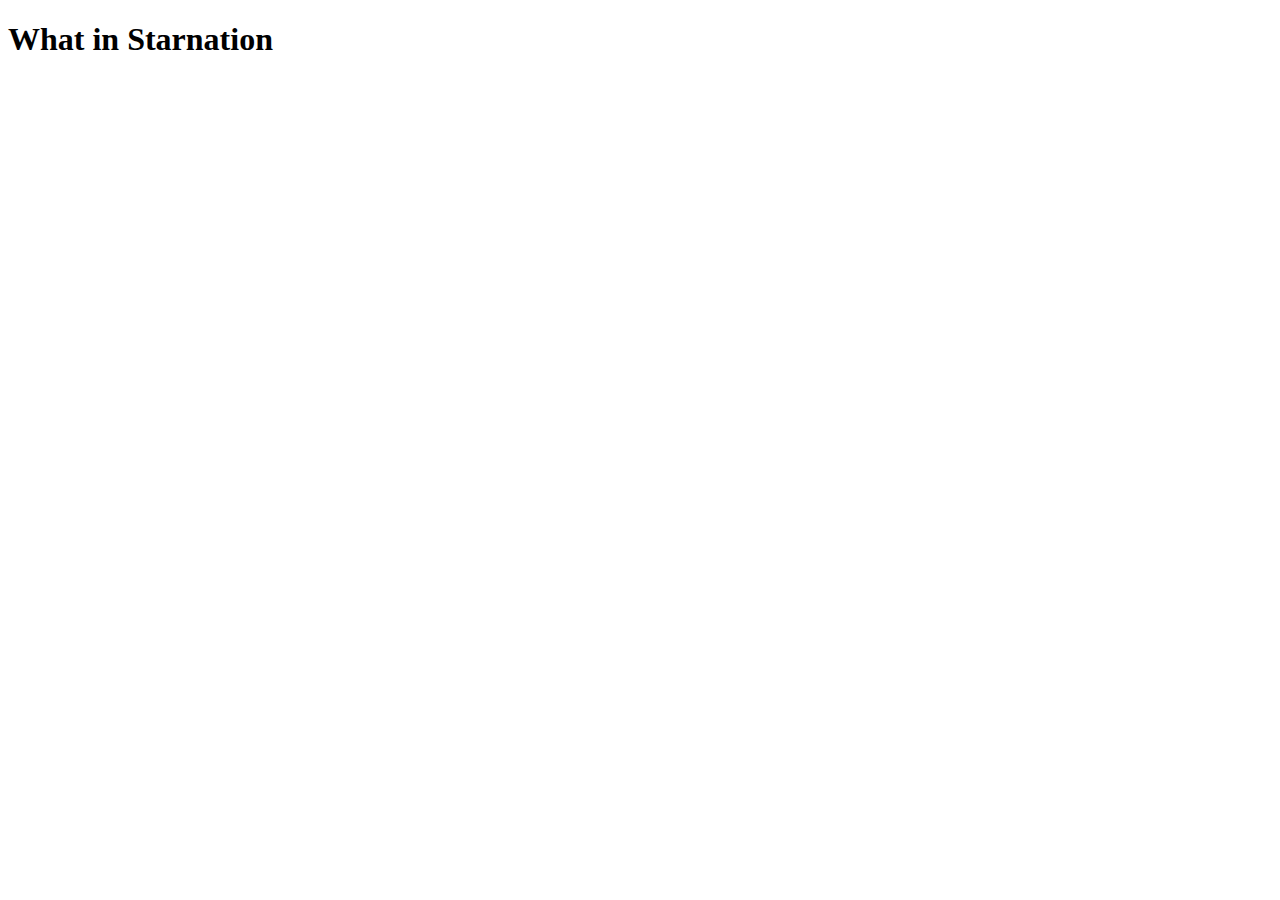
==== index.html @ 55dad00b "added configs and html/css" ====
<!DOCTYPE html>
<html lang="en">
<head>
    <meta charset="UTF-8">
    <meta name="viewport" content="width=device-width, initial-scale=1.0">
    <meta http-equiv="X-UA-Compatible" content="ie=edge">
    <title>What in Starnation</title>
    <link rel="stylesheet" href="./index.css">
</head>
<body>
    <header>
        <h1>What in Starnation</h1>
    </header>
    <main>
        
    </main>
</body>
</html>
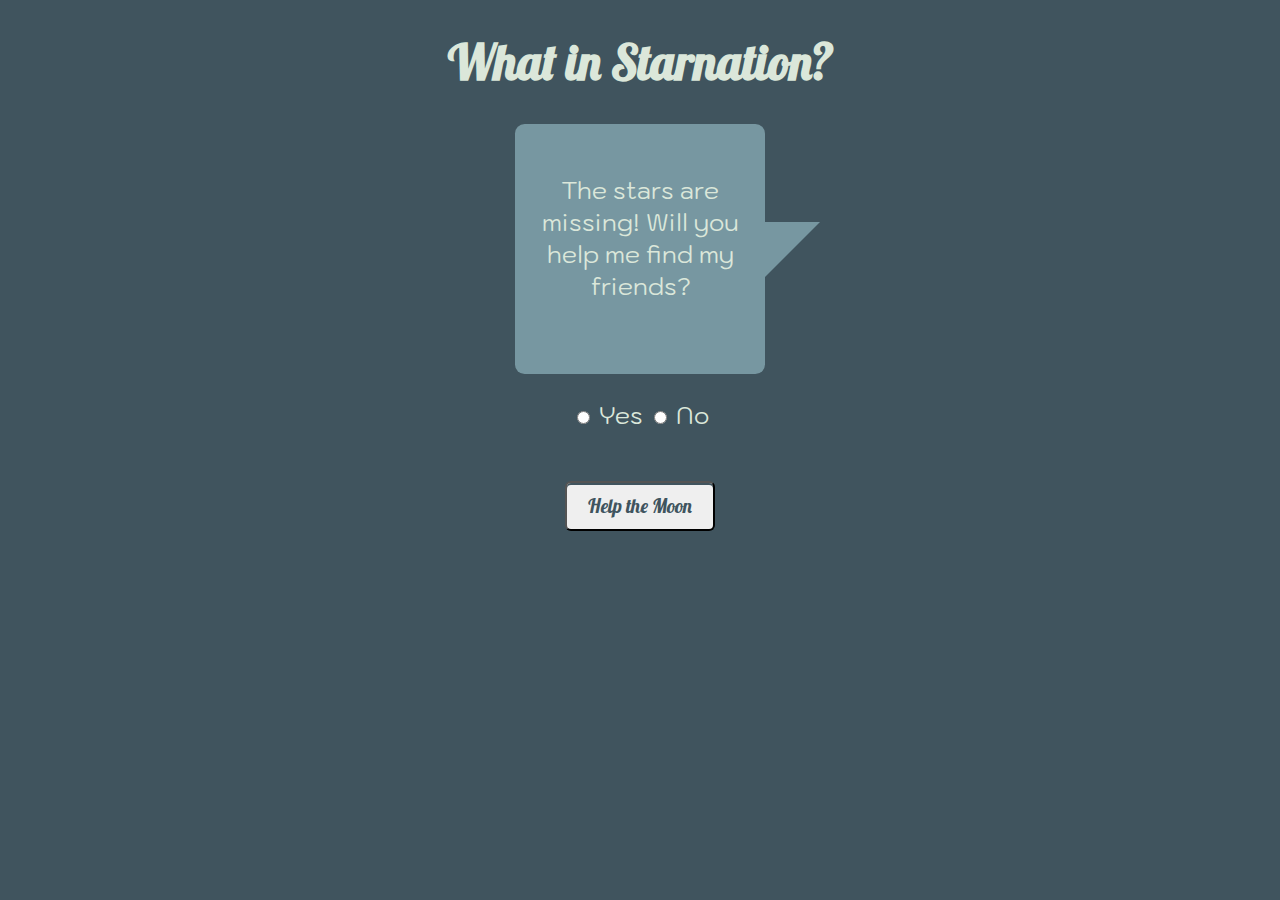
==== commit a756694b: "skeleton css, index.html done" ====
--- a/index.html
+++ b/index.html
@@ -5,14 +5,32 @@
     <meta name="viewport" content="width=device-width, initial-scale=1.0">
     <meta http-equiv="X-UA-Compatible" content="ie=edge">
     <title>What in Starnation</title>
-    <link rel="stylesheet" href="./index.css">
+    <link rel="stylesheet" href="./src/index.css">
 </head>
 <body>
     <header>
-        <h1>What in Starnation</h1>
+        <h1>What in Starnation?</h1>
     </header>
     <main>
-        
+        <section class="speech-bubble">
+            The stars are missing!  Will you help me find my friends?
+        </section>
+        <section>
+            <form id="index-form">
+                <label for="yes" class="radio-button">  <!-- TODO: might need to re-check if labels need to be moved later-->
+                    <input required id="yes" type="radio" name="first-choice" value="yes">
+                    Yes
+                </label>
+
+                <label for="no" class="radio-button">
+                    <input required id="no" type="radio" name="first-choice" value="no">
+                    No
+                </label>
+                <div>
+                    <button>Help the Moon</button>
+                </div>
+            </form>
+        </section>
     </main>
 </body>
 </html>--- a/src/index.css
+++ b/src/index.css
@@ -0,0 +1,56 @@
+@import url('https://fonts.googleapis.com/css?family=Kodchasan|Lobster');
+
+body {
+    font-family: 'Kodchasan', sans-serif;
+    color: #DBE7DA;
+    background-color: #40545E;
+    text-align: center;
+}
+
+h1 {
+    font-family: 'Lobster', cursive;
+    font-size: 3em;
+}
+
+/* this is our sppech bubble */
+.speech-bubble {
+    position: relative;
+    background: #7797a1;
+    border-radius: .4em;
+    width: 250px;
+    height: 200px;
+    display: inline-block;
+    font-size: 1.5em;
+    padding-top: 50px;
+    margin-bottom: 25px;
+}
+
+.speech-bubble:after {
+    content: '';
+    position: absolute;
+    right: 0;
+    top: 50%;
+    width: 0;
+    height: 0;
+    border: 55px solid transparent;
+    border-left-color: #7797a1;
+    border-right: 0;
+    border-top: 0;
+    margin-top: -27.5px;
+    margin-right: -55px;
+}
+.radio-button {
+    font-size: 1.5em;
+
+}
+
+button {
+    font-family: 'Lobster', cursive;
+    width: 150px;
+    height: 50px;
+    font-size: 1.2em;
+    color: #40545E;
+    border-radius: 6px;
+    box-shadow: inset 0px 2px 0px 0px #40545E;
+    margin-top: 50px;
+}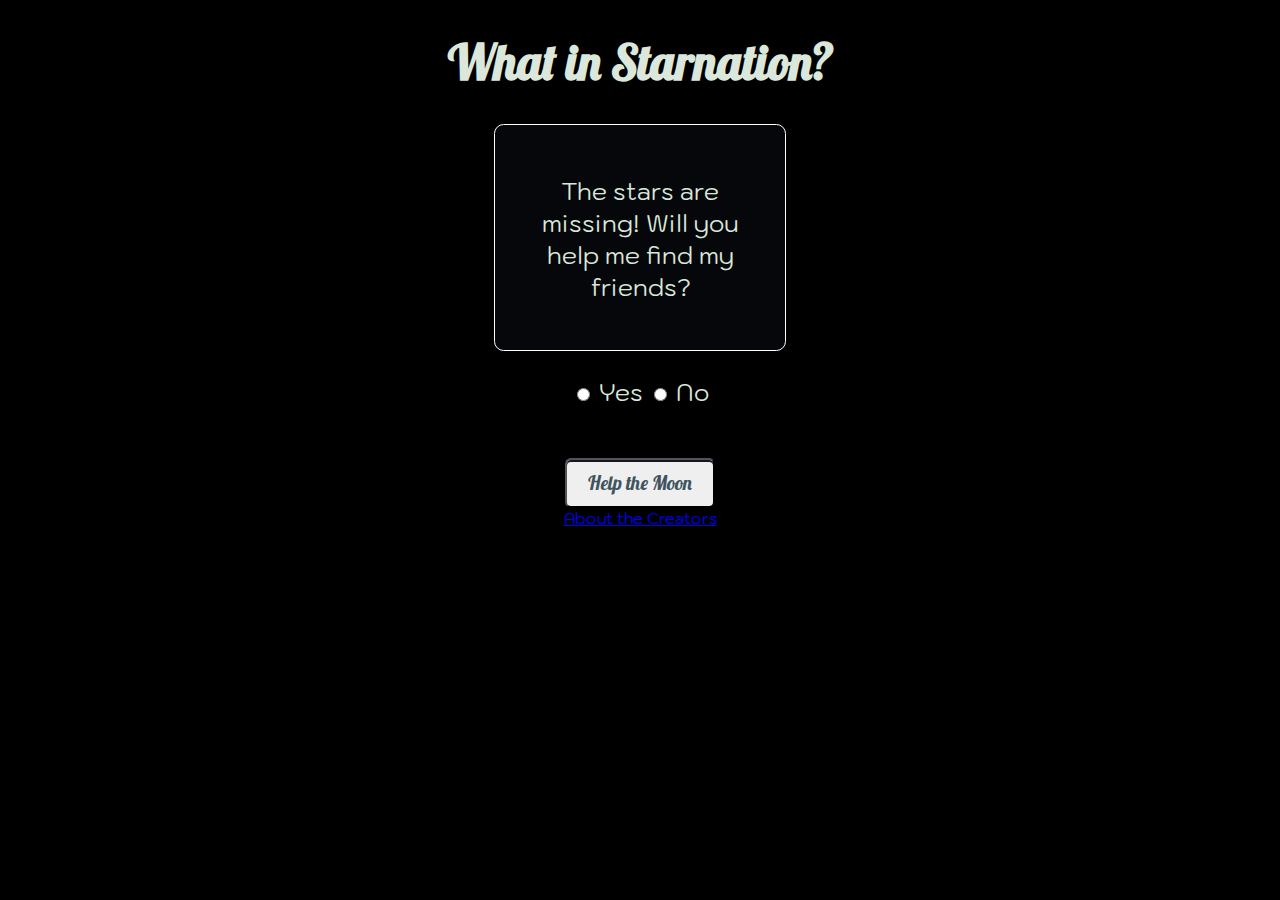
==== commit ecce091d: "possible travis.yml fix?" ====
--- a/index.html
+++ b/index.html
@@ -17,11 +17,10 @@
         </section>
         <section>
             <form id="index-form">
-                <label for="yes" class="radio-button">  <!-- TODO: might need to re-check if labels need to be moved later-->
+                <label for="yes" class="radio-button">
                     <input required id="yes" type="radio" name="first-choice" value="yes">
                     Yes
                 </label>
-
                 <label for="no" class="radio-button">
                     <input required id="no" type="radio" name="first-choice" value="no">
                     No
@@ -31,6 +30,10 @@
                 </div>
             </form>
         </section>
+        <footer>
+            <a href="./about-us.html">About the Creators</a>
+        </footer>
     </main>
+    <script type="module" src="./src/home/index.js"></script>
 </body>
 </html>--- a/src/index.css
+++ b/src/index.css
@@ -3,7 +3,10 @@
 body {
     font-family: 'Kodchasan', sans-serif;
     color: #DBE7DA;
-    background-color: #40545E;
+    background-color: black;
+    background-image: URL('../assets/background-static2.png');
+    background-repeat: no-repeat;
+    background-size: 100% 100vh;
     text-align: center;
 }
 
@@ -15,30 +18,19 @@
 /* this is our sppech bubble */
 .speech-bubble {
     position: relative;
-    background: #7797a1;
+    background: rgba(20, 23, 38, .3);
     border-radius: .4em;
     width: 250px;
-    height: 200px;
+    height: 175px;
     display: inline-block;
     font-size: 1.5em;
     padding-top: 50px;
+    padding-right: 20px;
+    padding-left: 20px;
     margin-bottom: 25px;
+    border: solid 1px white;
 }
 
-.speech-bubble:after {
-    content: '';
-    position: absolute;
-    right: 0;
-    top: 50%;
-    width: 0;
-    height: 0;
-    border: 55px solid transparent;
-    border-left-color: #7797a1;
-    border-right: 0;
-    border-top: 0;
-    margin-top: -27.5px;
-    margin-right: -55px;
-}
 .radio-button {
     font-size: 1.5em;
 
@@ -51,6 +43,21 @@
     font-size: 1.2em;
     color: #40545E;
     border-radius: 6px;
-    box-shadow: inset 0px 2px 0px 0px #40545E;
+    box-shadow: inset 0px 2px 0px 0px rgb(20, 23, 38);
     margin-top: 50px;
+}
+
+#constellation-count {
+    position: absolute;
+    bottom: 75px;
+    left: 15px;
+}
+
+/* img:hover {
+    border-color: #66afe9;
+    box-shadow: 0 0 8px rgba(0,255,0, 0.6);
+} */
+
+img:hover {
+    transform: scale(1.5);
 }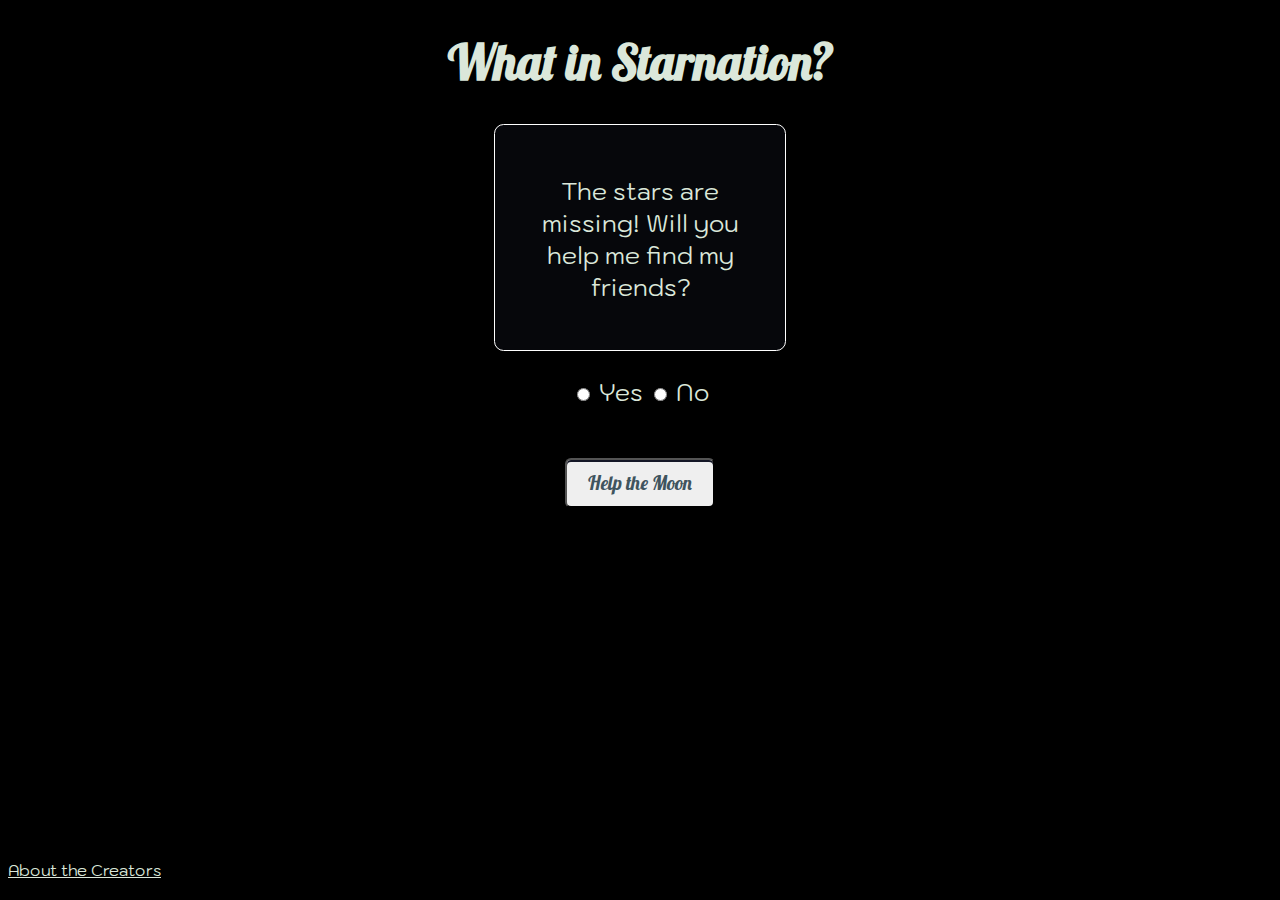
==== commit a13c15c5: "Merge branch 'master' of github.com:star-bbs/star-bbs.github.io into noah" ====
--- a/index.html
+++ b/index.html
@@ -30,10 +30,10 @@
                 </div>
             </form>
         </section>
-        <footer>
-            <a href="./about-us.html">About the Creators</a>
-        </footer>
     </main>
     <script type="module" src="./src/home/index.js"></script>
 </body>
+<footer>
+    <a href="./about-us.html">About the Creators</a>
+</footer>
 </html>--- a/src/index.css
+++ b/src/index.css
@@ -53,11 +53,24 @@
     left: 15px;
 }
 
-/* img:hover {
-    border-color: #66afe9;
-    box-shadow: 0 0 8px rgba(0,255,0, 0.6);
-} */
+p>img {
+    height: 20px;
+    display: inline-block;
+}
 
 img:hover {
     transform: scale(1.5);
+}
+
+.hidden {
+    display: none;
+}
+
+footer {
+    position: absolute;
+    bottom: 20px;
+}
+
+a {
+    color: #DBE7DA;
 }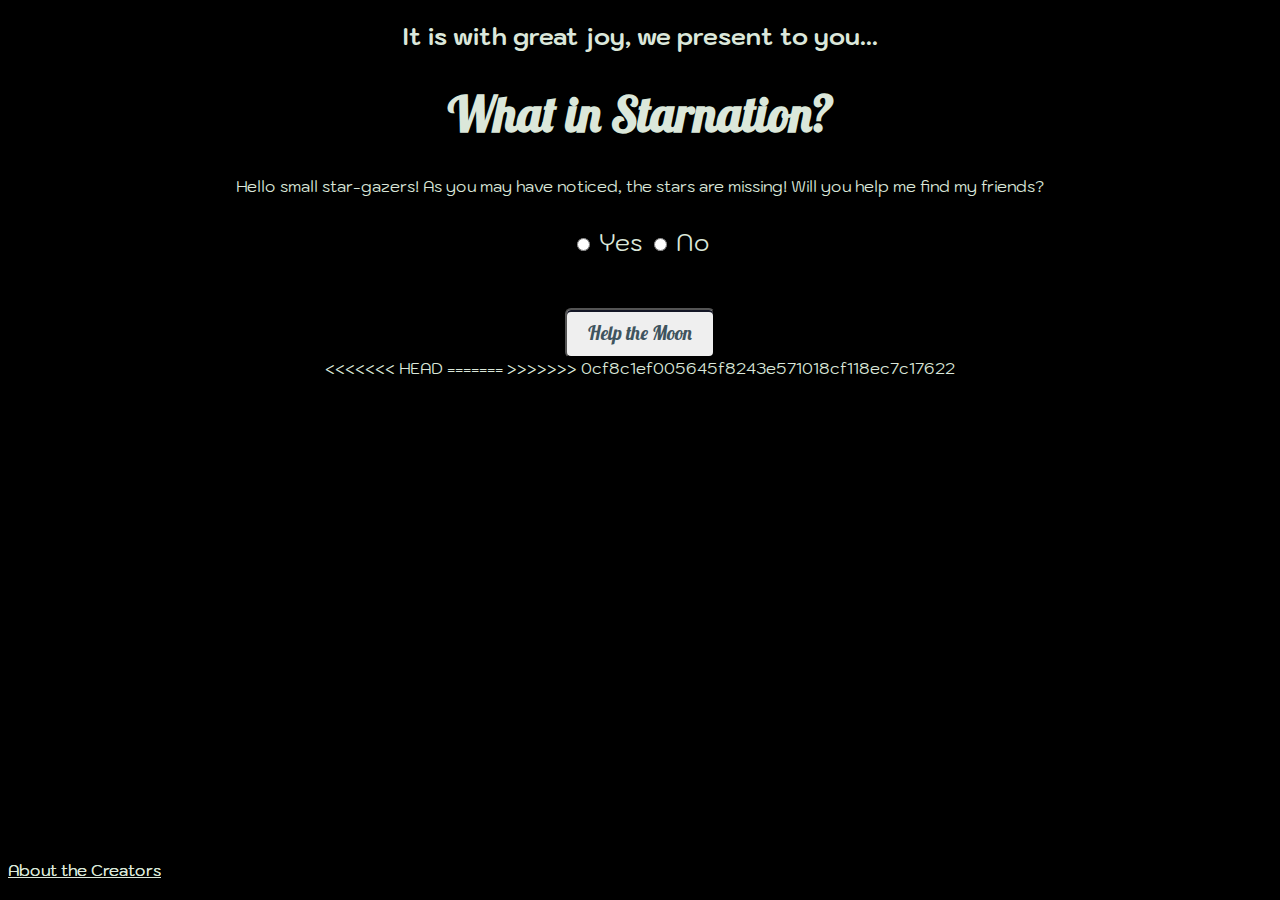
==== commit 4b647bdb: "pulled changes from master" ====
--- a/index.html
+++ b/index.html
@@ -6,14 +6,16 @@
     <meta http-equiv="X-UA-Compatible" content="ie=edge">
     <title>What in Starnation</title>
     <link rel="stylesheet" href="./src/index.css">
+    <link rel="stylesheet" href="./src/home/home.css">
 </head>
 <body>
     <header>
+        <h2 id="first-line">It is with great joy, we present to you...</h2>
         <h1>What in Starnation?</h1>
     </header>
     <main>
-        <section class="speech-bubble">
-            The stars are missing!  Will you help me find my friends?
+        <section id="first-description" class="speech-bubble">
+            Hello small star-gazers! As you may have noticed, the stars are missing!  Will you help me find my friends?
         </section>
         <section>
             <form id="index-form">
@@ -30,6 +32,12 @@
                 </div>
             </form>
         </section>
+<<<<<<< HEAD
+        <footer id="about-us">
+            <a href="./about-us.html">About the Creators</a>
+        </footer>
+=======
+>>>>>>> 0cf8c1ef005645f8243e571018cf118ec7c17622
     </main>
     <script type="module" src="./src/home/index.js"></script>
 </body>
--- a/src/index.css
+++ b/src/index.css
@@ -5,6 +5,7 @@
     color: #DBE7DA;
     background-color: black;
     background-image: URL('../assets/background-static2.png');
+    background-attachment: fixed;
     background-repeat: no-repeat;
     background-size: 100% 100vh;
     text-align: center;
@@ -15,25 +16,20 @@
     font-size: 3em;
 }
 
-/* this is our sppech bubble */
-.speech-bubble {
+#description {
     position: relative;
-    background: rgba(20, 23, 38, .3);
     border-radius: .4em;
-    width: 250px;
-    height: 175px;
+    width: 500px;
+    height: 250px;
     display: inline-block;
-    font-size: 1.5em;
-    padding-top: 50px;
-    padding-right: 20px;
-    padding-left: 20px;
+    font-size: 1.2em;
+    padding: 20px;
     margin-bottom: 25px;
     border: solid 1px white;
 }
 
 .radio-button {
     font-size: 1.5em;
-
 }
 
 button {
@@ -66,6 +62,10 @@
     display: none;
 }
 
+form {
+    margin-top: 30px;
+}
+
 footer {
     position: absolute;
     bottom: 20px;
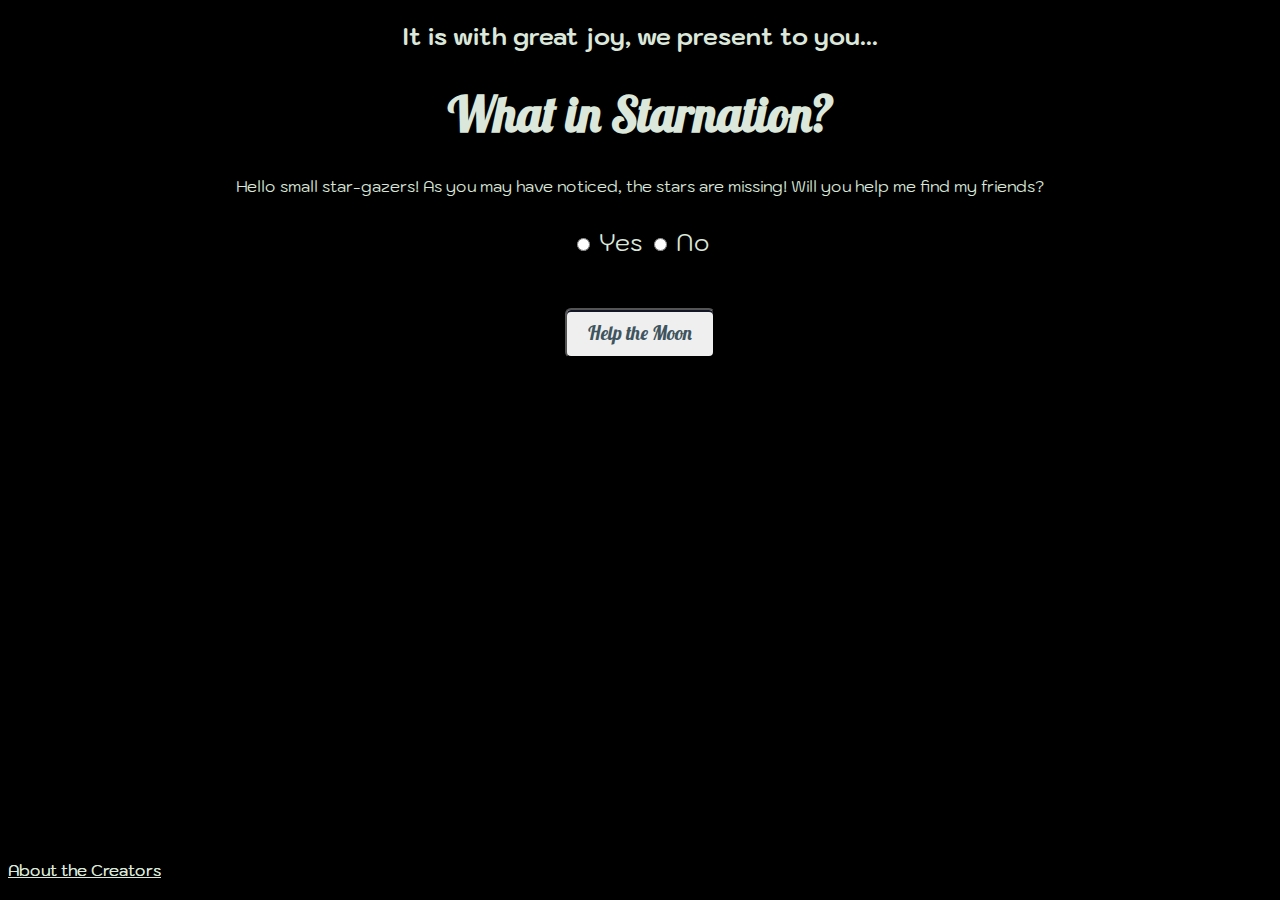
==== commit a646c8ea: "Merge pull request #14 from star-bbs/noah" ====
--- a/index.html
+++ b/index.html
@@ -32,12 +32,9 @@
                 </div>
             </form>
         </section>
-<<<<<<< HEAD
         <footer id="about-us">
             <a href="./about-us.html">About the Creators</a>
         </footer>
-=======
->>>>>>> 0cf8c1ef005645f8243e571018cf118ec7c17622
     </main>
     <script type="module" src="./src/home/index.js"></script>
 </body>
